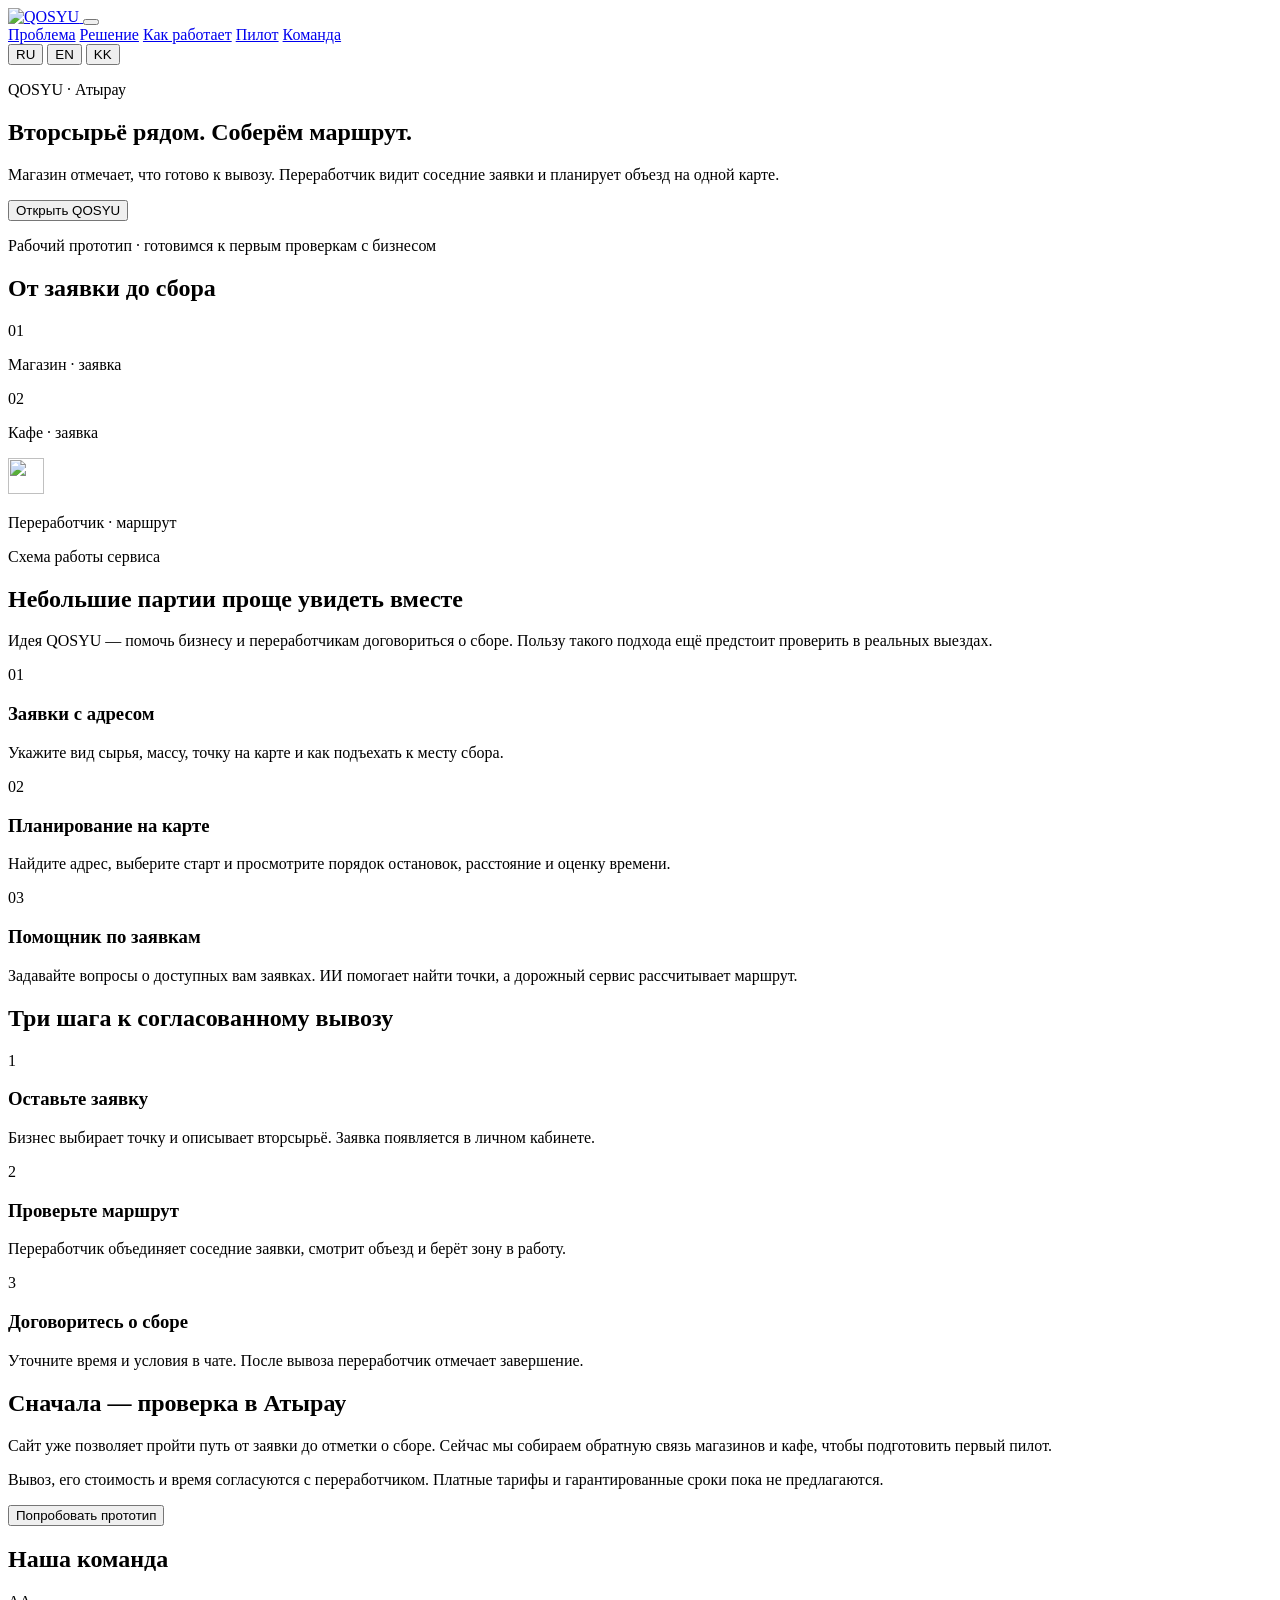
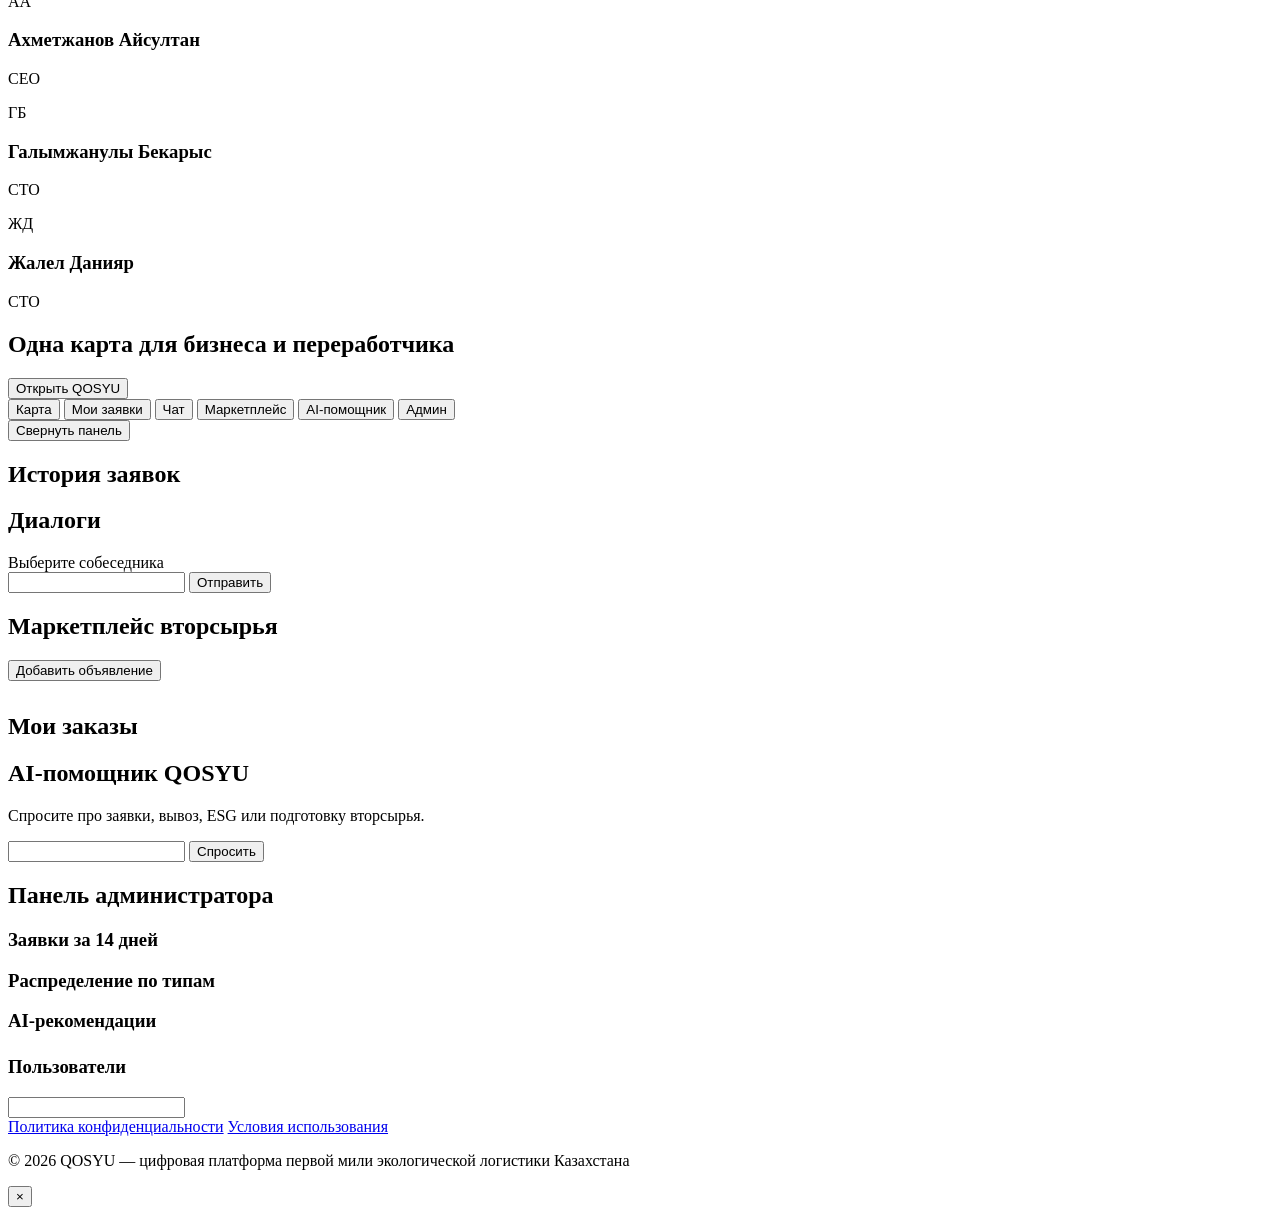
==== app/static/index.html @ f34805b4 "Update QOSYU team roster" ====
<!doctype html>
<html lang="ru">
<head>
  <meta charset="UTF-8" />
  <meta name="viewport" content="width=device-width, initial-scale=1.0" />
  <meta name="description" content="QOSYU — цифровая платформа первой мили экологической логистики. Превращаем разрозненные отходы малого бизнеса в управляемый поток вторсырья." />
  <title>QOSYU — цифровая первая миля переработки в Казахстане</title>
  <link rel="icon" type="image/png" href="/static/brand/qosyu-symbol.png" />
  <link rel="apple-touch-icon" href="/static/brand/qosyu-symbol.png" />
  <link rel="preload" href="/static/fonts/golos-text-variable.woff2" as="font" type="font/woff2" crossorigin />
  <link rel="preload" href="/static/fonts/manrope-variable.woff2" as="font" type="font/woff2" crossorigin />
  <link rel="preconnect" href="https://unpkg.com" />
  <link rel="stylesheet" href="/static/css/app.css?v=20261008-team" />
</head>
<body>

  <!-- ======================= ШАПКА ======================= -->
  <header class="site-header" id="siteHeader">
    <div class="header-inner">
      <a class="brand" href="#top" id="brandLink" aria-label="QOSYU">
        <img class="brand-wordmark" src="/static/brand/qosyu-wordmark.png" alt="QOSYU" width="172" height="57" />
      </a>
      <button class="nav-toggle" id="navToggle" aria-label="Меню" aria-expanded="false">
        <span></span><span></span><span></span>
      </button>
      <nav class="main-nav" id="mainNav">
        <a href="#problem" data-i18n="nav.problem">Проблема</a>
        <a href="#solution" data-i18n="nav.solution">Решение</a>
        <a href="#how" data-i18n="nav.how">Как работает</a>
        <a href="#pricing" data-i18n="nav.pricing">Пилот</a>
        <a href="#team" data-i18n="nav.team">Команда</a>
      </nav>
      <div class="header-right">
        <div class="lang-switch" id="langSwitch">
          <button data-lang="ru">RU</button>
          <button data-lang="en">EN</button>
          <button data-lang="kk">KK</button>
        </div>
        <div class="header-actions" id="headerActions"><!-- js --></div>
      </div>
    </div>
  </header>

  <!-- ======================= ЛЕНДИНГ ======================= -->
  <main id="landingPage" class="landing-refresh">
    <section class="product-hero" id="top">
      <div class="product-intro"><p class="product-eyebrow" data-i18n="public.eyebrow">QOSYU · Атырау</p><h1 data-i18n="public.title">Вторсырьё рядом.
Соберём маршрут.</h1><p class="product-sub" data-i18n="public.sub">Магазин отмечает, что готово к вывозу. Переработчик видит соседние заявки и планирует объезд на одной карте.</p>
        <button class="btn btn-wine" data-action="register" data-i18n="public.cta">Открыть QOSYU</button><p class="product-caption" data-i18n="public.demo">Рабочий прототип · готовимся к первым проверкам с бизнесом</p>
      </div>
      <div class="product-scheme"><h2 data-i18n="public.mapTitle">От заявки до сбора</h2>
        <div class="scheme-track"><div class="scheme-place"><span>01</span><p data-i18n="public.map1">Магазин · заявка</p></div><div class="scheme-place"><span>02</span><p data-i18n="public.map2">Кафе · заявка</p></div><div class="scheme-place scheme-finish"><img class="scheme-symbol" src="/static/brand/qosyu-symbol.png" alt="" width="36" height="36" /><p data-i18n="public.map3">Переработчик · маршрут</p></div></div><p class="product-caption" data-i18n="public.mapNote">Схема работы сервиса</p>
      </div>
    </section>
    <section class="section" id="problem"><h2 class="section-title" data-i18n="public.problemTitle">Небольшие партии проще увидеть вместе</h2><p class="section-sub" data-i18n="public.problemSub">Идея QOSYU — помочь бизнесу и переработчикам договориться о сборе. Пользу такого подхода ещё предстоит проверить в реальных выездах.</p>
      <div class="cards-3" id="solution"><article class="card"><span class="feature-number">01</span><h3 data-i18n="public.feature1">Заявки с адресом</h3><p data-i18n="public.feature1p">Укажите вид сырья, массу, точку на карте и как подъехать к месту сбора.</p></article><article class="card"><span class="feature-number">02</span><h3 data-i18n="public.feature2">Планирование на карте</h3><p data-i18n="public.feature2p">Найдите адрес, выберите старт и просмотрите порядок остановок, расстояние и оценку времени.</p></article><article class="card"><span class="feature-number">03</span><h3 data-i18n="public.feature3">Помощник по заявкам</h3><p data-i18n="public.feature3p">Задавайте вопросы о доступных вам заявках. ИИ помогает найти точки, а дорожный сервис рассчитывает маршрут.</p></article></div>
    </section>
    <section class="section section-blush" id="how"><h2 class="section-title" data-i18n="public.howTitle">Три шага к согласованному вывозу</h2><div class="cards-3"><article class="card"><span class="num-circle">1</span><h3 data-i18n="public.step1">Оставьте заявку</h3><p data-i18n="public.step1p">Бизнес выбирает точку и описывает вторсырьё. Заявка появляется в личном кабинете.</p></article><article class="card"><span class="num-circle">2</span><h3 data-i18n="public.step2">Проверьте маршрут</h3><p data-i18n="public.step2p">Переработчик объединяет соседние заявки, смотрит объезд и берёт зону в работу.</p></article><article class="card"><span class="num-circle">3</span><h3 data-i18n="public.step3">Договоритесь о сборе</h3><p data-i18n="public.step3p">Уточните время и условия в чате. После вывоза переработчик отмечает завершение.</p></article></div></section>
    <section class="section pilot-section" id="pricing"><h2 class="section-title" data-i18n="public.pilotTitle">Сначала — проверка в Атырау</h2><p class="section-sub" data-i18n="public.pilotSub">Сайт уже позволяет пройти путь от заявки до отметки о сборе. Сейчас мы собираем обратную связь магазинов и кафе, чтобы подготовить первый пилот.</p><p class="note-plate" data-i18n="public.pilotNote">Вывоз, его стоимость и время согласуются с переработчиком. Платные тарифы и гарантированные сроки пока не предлагаются.</p><button class="btn btn-wine" data-action="register" data-i18n="public.pilotCta">Попробовать прототип</button></section>
    <section class="section section-blush" id="team">
      <h2 class="section-title" data-i18n="team.title">Наша команда</h2>
      <div class="team-grid">
        <article class="team-card reveal"><span class="avatar">АА</span><h3>Ахметжанов Айсултан</h3><p data-i18n="team.ceo">CEO</p></article>
        <article class="team-card reveal"><span class="avatar">ГБ</span><h3>Галымжанулы Бекарыс</h3><p data-i18n="team.cto">CTO</p></article>
        <article class="team-card reveal"><span class="avatar">ЖД</span><h3>Жалел Данияр</h3><p data-i18n="team.cto">CTO</p></article>
      </div>
    </section>
    <section class="final-band"><h2 data-i18n="public.final">Одна карта для бизнеса и переработчика</h2><button class="btn btn-cream" data-action="register" data-i18n="public.cta">Открыть QOSYU</button></section>
  </main>

  <!-- ======================= ЛИЧНЫЙ КАБИНЕТ ======================= -->
  <main id="cabinetPage" class="hidden">
    <div class="cabinet-tabs" id="cabinetTabs">
      <button class="tab-btn tab-active" data-tab="map" data-i18n="tab.map">Карта</button>
      <button class="tab-btn" data-tab="requests" data-i18n="tab.requests">Мои заявки</button>
      <button class="tab-btn" data-tab="chat">
        <span data-i18n="tab.chat">Чат</span> <span id="chatUnreadBadge" class="badge hidden"></span>
      </button>
      <button class="tab-btn" data-tab="market" data-i18n="tab.market">Маркетплейс</button>
      <button class="tab-btn hidden" data-tab="assistant" id="tabAssistantBtn" data-i18n="tab.assistant">AI-помощник</button>
      <button class="tab-btn hidden" data-tab="admin" id="tabAdminBtn" data-i18n="tab.admin">Админ</button>
    </div>

    <section class="tab-pane" id="pane-map">
      <button id="mapSheetToggle" class="map-sheet-toggle" aria-controls="cabinetActions" aria-expanded="true" data-i18n="map.hidePanel">Свернуть панель</button>
      <aside class="cabinet-side">
        <div id="cabinetUserCard" class="side-card"><!-- js --></div>
        <div id="cabinetActions" class="side-stack"><!-- js --></div>
      </aside>
      <div class="cabinet-map-wrap"><div id="cabinetMap"></div><div id="routePanel" class="route-panel hidden"></div></div>
    </section>

    <section class="tab-pane hidden" id="pane-requests">
      <div class="pane-narrow">
        <h2 class="pane-title" data-i18n="cab.requestsHistory">История заявок</h2>
        <div id="requestsHistoryList" class="side-stack"></div>
      </div>
    </section>

    <section class="tab-pane hidden" id="pane-chat">
      <aside class="cabinet-side">
        <h2 class="pane-title" data-i18n="chat.dialogs">Диалоги</h2>
        <div id="chatPartnersList" class="side-stack"></div>
      </aside>
      <div class="chat-panel">
        <div class="chat-head" id="chatHead" data-i18n="chat.pick">Выберите собеседника</div>
        <div class="chat-messages" id="chatMessages"></div>
        <form class="chat-input-row hidden" id="chatForm">
          <input type="text" id="chatInput" maxlength="2000" data-i18n-ph="chat.placeholder" autocomplete="off" />
          <button type="submit" class="btn btn-wine" data-i18n="chat.send">Отправить</button>
        </form>
      </div>
    </section>

    <section class="tab-pane hidden" id="pane-market">
      <div class="pane-wide">
        <div class="pane-head-row">
          <h2 class="pane-title" data-i18n="market.title">Маркетплейс вторсырья</h2>
          <button class="btn btn-wine" id="addListingBtn" data-i18n="market.add">Добавить объявление</button>
        </div>
        <div id="marketplaceListings" class="market-grid"></div>
        <h2 class="pane-title" style="margin-top:2rem" data-i18n="market.myOrders">Мои заказы</h2>
        <div id="myOrdersList" class="side-stack"></div>
      </div>
    </section>

    <section class="tab-pane hidden" id="pane-assistant">
      <div class="pane-narrow assistant-wrap">
        <h2 class="pane-title" data-i18n="assistant.title">AI-помощник QOSYU</h2>
        <p class="assistant-hint" data-i18n="assistant.hint">Спросите про заявки, вывоз, ESG или подготовку вторсырья.</p>
        <div class="assistant-log" id="assistantLog"></div>
        <form class="assistant-form" id="assistantForm">
          <input type="text" id="assistantInput" maxlength="2000" data-i18n-ph="assistant.placeholder" autocomplete="off" />
          <button type="submit" class="btn btn-wine" data-i18n="assistant.send">Спросить</button>
        </form>
      </div>
    </section>

    <section class="tab-pane hidden" id="pane-admin">
      <div class="pane-wide">
        <h2 class="pane-title" data-i18n="admin.title">Панель администратора</h2>
        <div id="adminStats" class="admin-tiles"></div>
        <div class="admin-charts">
          <div class="admin-chart-card"><h3 data-i18n="admin.requests14d">Заявки за 14 дней</h3><div id="adminChartSeries"></div></div>
          <div class="admin-chart-card"><h3 data-i18n="admin.wasteDist">Распределение по типам</h3><div id="adminChartWaste"></div></div>
        </div>
        <div class="admin-chart-card"><h3 data-i18n="admin.aiRecs">AI-рекомендации</h3><ul id="adminInsights" class="check-list"></ul></div>
        <div class="pane-head-row" style="margin-top:1.5rem">
          <h3 class="pane-title" data-i18n="admin.userList">Пользователи</h3>
          <input type="text" id="adminUserSearch" class="field" style="max-width:280px" data-i18n-ph="admin.search" />
        </div>
        <div id="adminUsersList" class="side-stack"></div>
      </div>
    </section>
  </main>

  <footer class="site-footer" id="mainFooter">
    <div class="footer-links">
      <a href="#" id="privacyLink" data-i18n="footer.privacy">Политика конфиденциальности</a>
      <a href="#" id="termsLink" data-i18n="footer.terms">Условия использования</a>
    </div>
    <p data-i18n="footer.copyright">© 2026 QOSYU — цифровая платформа первой мили экологической логистики Казахстана</p>
  </footer>

  <div class="modal-backdrop hidden" id="modalBackdrop">
    <div class="modal-box" role="dialog" aria-modal="true">
      <div id="modalContent"></div>
      <button class="modal-close" id="modalCloseBtn" aria-label="Close">×</button>
    </div>
  </div>

  <div id="toastRoot" class="toast-root" aria-live="polite"></div>

  <script src="/static/js/i18n.js?v=20261008-brand-fonts"></script>
  <script src="/static/js/app.js?v=20261008-brand-fonts"></script>
</body>
</html>
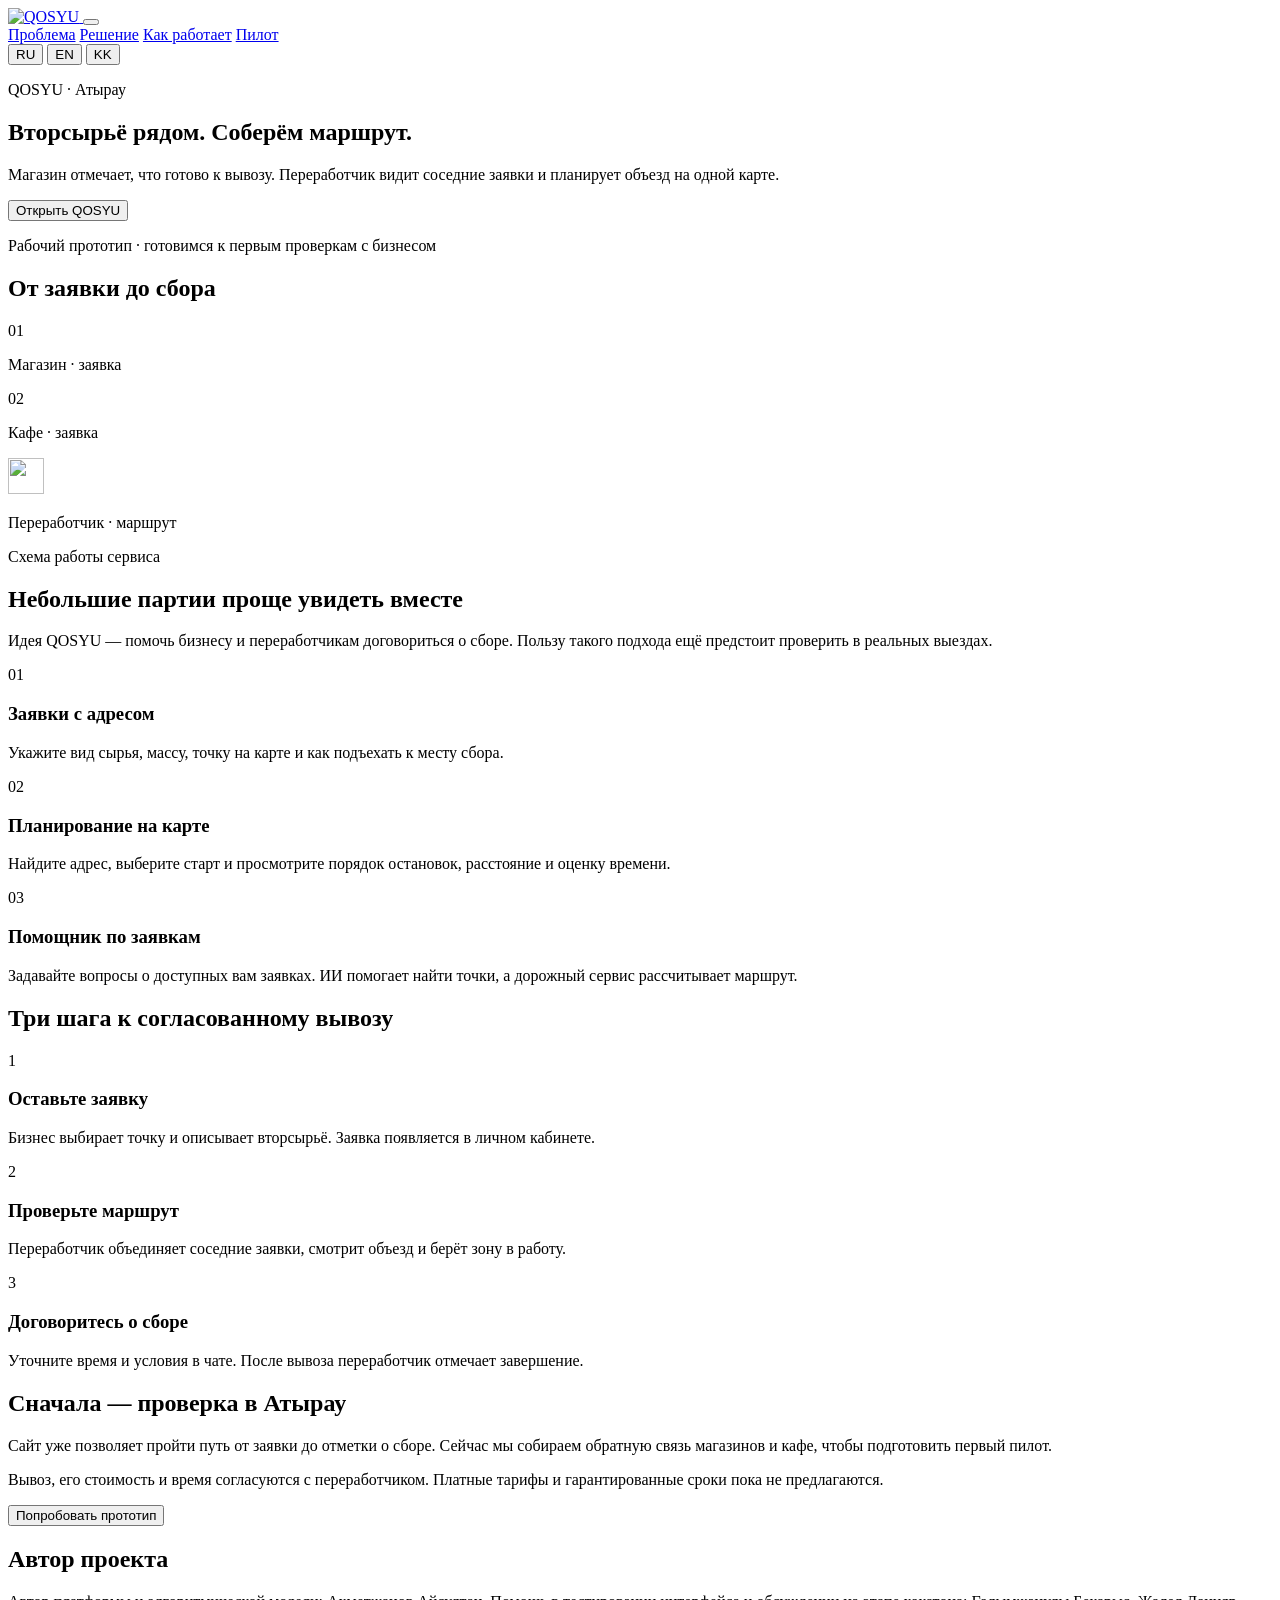
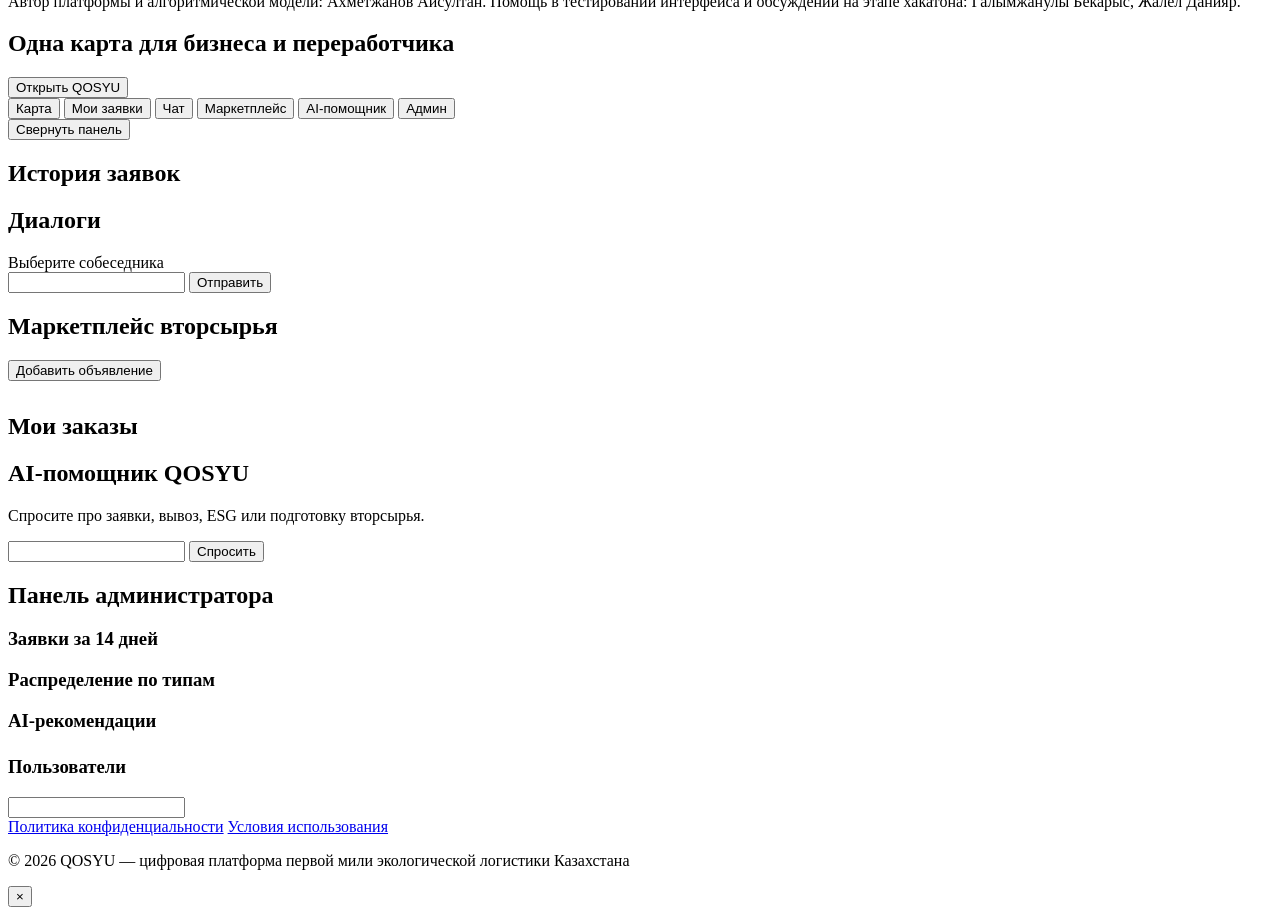
==== commit b653ae06: "Clarify project authorship and expose completed collection history" ====
--- a/app/static/index.html
+++ b/app/static/index.html
@@ -10,7 +10,7 @@
   <link rel="preload" href="/static/fonts/golos-text-variable.woff2" as="font" type="font/woff2" crossorigin />
   <link rel="preload" href="/static/fonts/manrope-variable.woff2" as="font" type="font/woff2" crossorigin />
   <link rel="preconnect" href="https://unpkg.com" />
-  <link rel="stylesheet" href="/static/css/app.css?v=20261008-team" />
+  <link rel="stylesheet" href="/static/css/app.css?v=20261117-defense" />
 </head>
 <body>
 
@@ -28,7 +28,6 @@
         <a href="#solution" data-i18n="nav.solution">Решение</a>
         <a href="#how" data-i18n="nav.how">Как работает</a>
         <a href="#pricing" data-i18n="nav.pricing">Пилот</a>
-        <a href="#team" data-i18n="nav.team">Команда</a>
       </nav>
       <div class="header-right">
         <div class="lang-switch" id="langSwitch">
@@ -57,13 +56,9 @@
     </section>
     <section class="section section-blush" id="how"><h2 class="section-title" data-i18n="public.howTitle">Три шага к согласованному вывозу</h2><div class="cards-3"><article class="card"><span class="num-circle">1</span><h3 data-i18n="public.step1">Оставьте заявку</h3><p data-i18n="public.step1p">Бизнес выбирает точку и описывает вторсырьё. Заявка появляется в личном кабинете.</p></article><article class="card"><span class="num-circle">2</span><h3 data-i18n="public.step2">Проверьте маршрут</h3><p data-i18n="public.step2p">Переработчик объединяет соседние заявки, смотрит объезд и берёт зону в работу.</p></article><article class="card"><span class="num-circle">3</span><h3 data-i18n="public.step3">Договоритесь о сборе</h3><p data-i18n="public.step3p">Уточните время и условия в чате. После вывоза переработчик отмечает завершение.</p></article></div></section>
     <section class="section pilot-section" id="pricing"><h2 class="section-title" data-i18n="public.pilotTitle">Сначала — проверка в Атырау</h2><p class="section-sub" data-i18n="public.pilotSub">Сайт уже позволяет пройти путь от заявки до отметки о сборе. Сейчас мы собираем обратную связь магазинов и кафе, чтобы подготовить первый пилот.</p><p class="note-plate" data-i18n="public.pilotNote">Вывоз, его стоимость и время согласуются с переработчиком. Платные тарифы и гарантированные сроки пока не предлагаются.</p><button class="btn btn-wine" data-action="register" data-i18n="public.pilotCta">Попробовать прототип</button></section>
-    <section class="section section-blush" id="team">
-      <h2 class="section-title" data-i18n="team.title">Наша команда</h2>
-      <div class="team-grid">
-        <article class="team-card reveal"><span class="avatar">АА</span><h3>Ахметжанов Айсултан</h3><p data-i18n="team.ceo">CEO</p></article>
-        <article class="team-card reveal"><span class="avatar">ГБ</span><h3>Галымжанулы Бекарыс</h3><p data-i18n="team.cto">CTO</p></article>
-        <article class="team-card reveal"><span class="avatar">ЖД</span><h3>Жалел Данияр</h3><p data-i18n="team.cto">CTO</p></article>
-      </div>
+    <section class="section section-blush project-author" id="author">
+      <h2 class="section-title" data-i18n="author.title">Автор проекта</h2>
+      <p class="author-credit" data-i18n="author.credit">Автор платформы и алгоритмической модели: Ахметжанов Айсултан. Помощь в тестировании интерфейса и обсуждении на этапе хакатона: Галымжанулы Бекарыс, Жалел Данияр.</p>
     </section>
     <section class="final-band"><h2 data-i18n="public.final">Одна карта для бизнеса и переработчика</h2><button class="btn btn-cream" data-action="register" data-i18n="public.cta">Открыть QOSYU</button></section>
   </main>
@@ -171,7 +166,7 @@
 
   <div id="toastRoot" class="toast-root" aria-live="polite"></div>
 
-  <script src="/static/js/i18n.js?v=20261008-brand-fonts"></script>
-  <script src="/static/js/app.js?v=20261008-brand-fonts"></script>
+  <script src="/static/js/i18n.js?v=20261117-defense"></script>
+  <script src="/static/js/app.js?v=20261117-defense"></script>
 </body>
 </html>
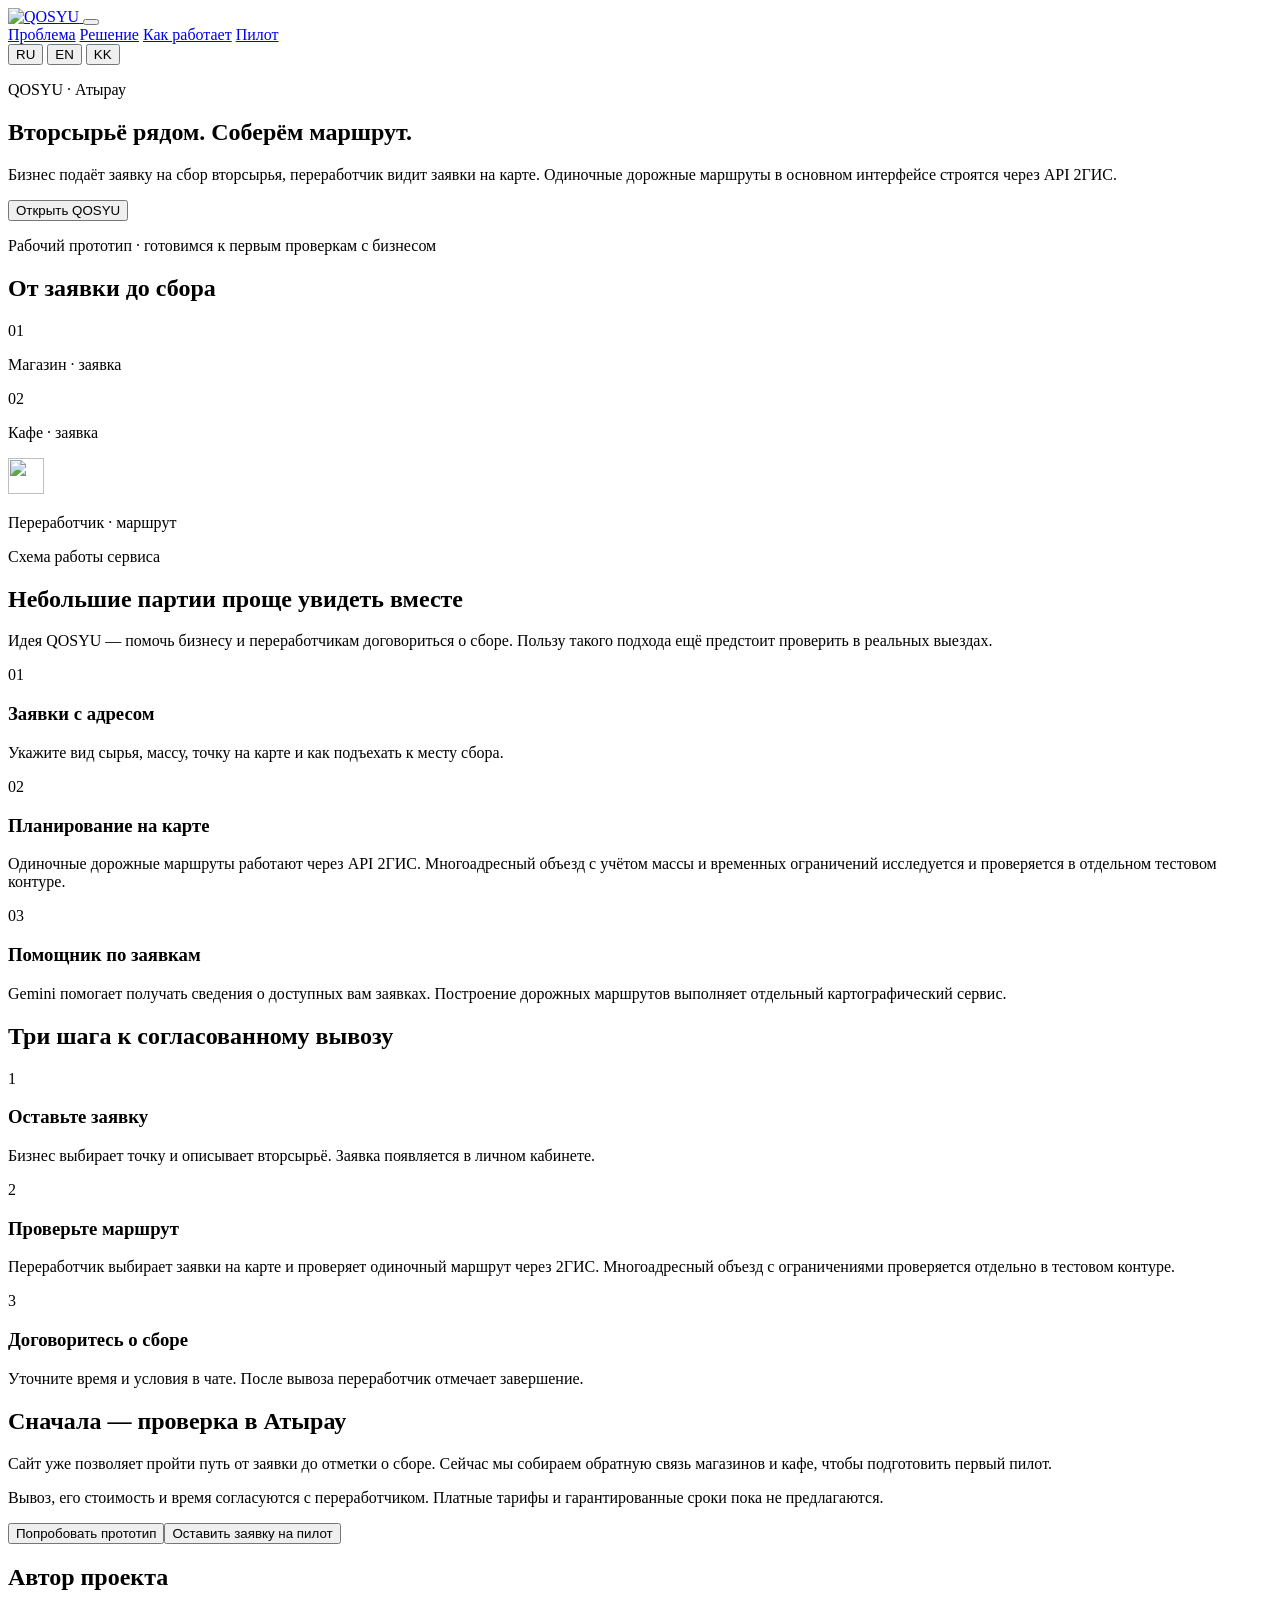
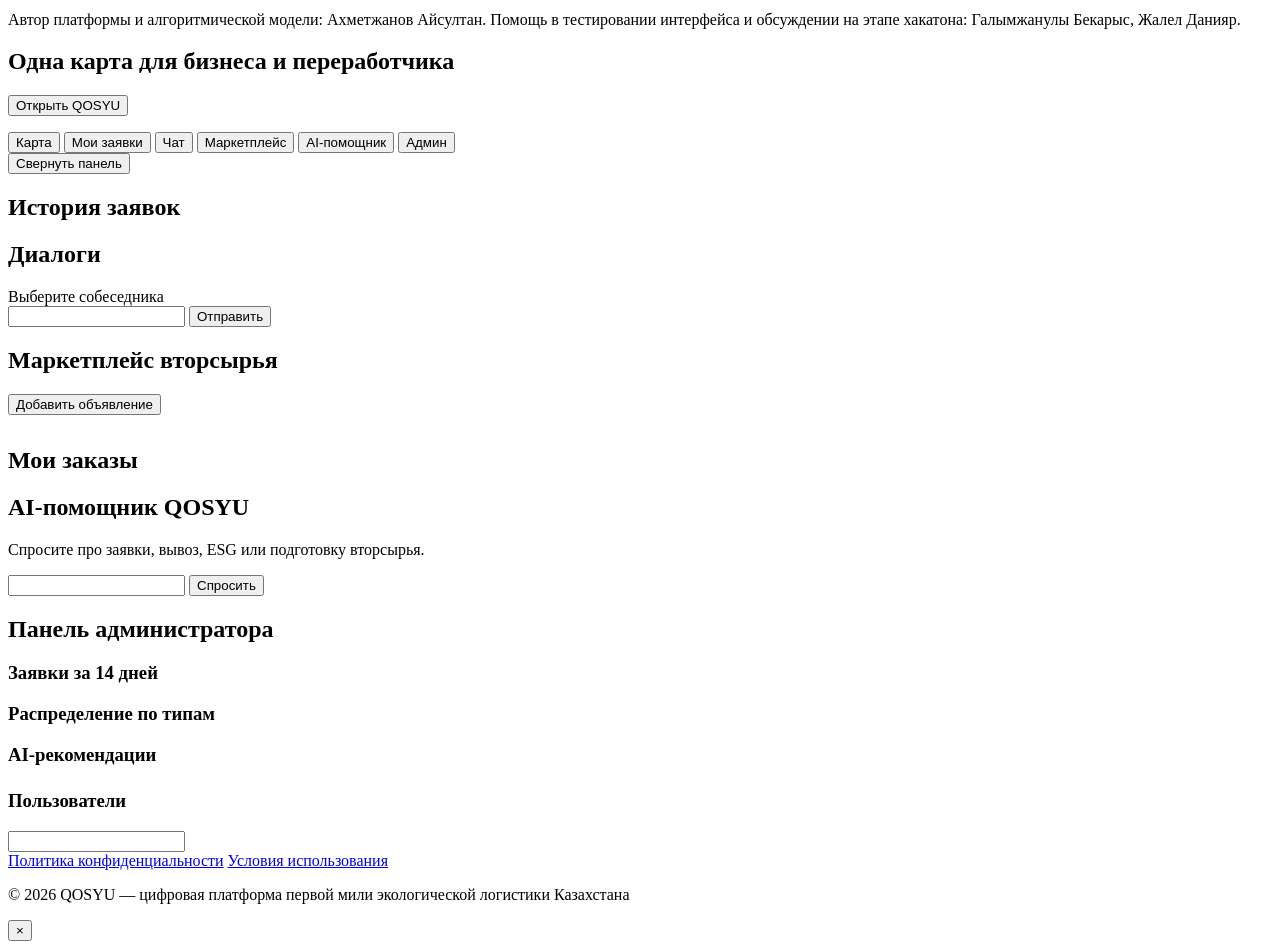
==== commit 69b277f8: "Add QOSYU pilot intake, demo access and public contacts Scope Gemini tools and recycler filters to a" ====
--- a/app/static/index.html
+++ b/app/static/index.html
@@ -3,14 +3,14 @@
 <head>
   <meta charset="UTF-8" />
   <meta name="viewport" content="width=device-width, initial-scale=1.0" />
-  <meta name="description" content="QOSYU — цифровая платформа первой мили экологической логистики. Превращаем разрозненные отходы малого бизнеса в управляемый поток вторсырья." />
-  <title>QOSYU — цифровая первая миля переработки в Казахстане</title>
+  <meta name="description" content="QOSYU — исследовательский прототип сбора вторсырья от МСБ. Одиночные маршруты — API 2ГИС; многоадресная маршрутизация с ограничениями проверяется в тестовом контуре." />
+  <title>QOSYU — исследовательский прототип сбора вторсырья</title>
   <link rel="icon" type="image/png" href="/static/brand/qosyu-symbol.png" />
   <link rel="apple-touch-icon" href="/static/brand/qosyu-symbol.png" />
   <link rel="preload" href="/static/fonts/golos-text-variable.woff2" as="font" type="font/woff2" crossorigin />
   <link rel="preload" href="/static/fonts/manrope-variable.woff2" as="font" type="font/woff2" crossorigin />
   <link rel="preconnect" href="https://unpkg.com" />
-  <link rel="stylesheet" href="/static/css/app.css?v=20261117-defense" />
+  <link rel="stylesheet" href="/static/css/app.css?v=20261118-contacts" />
 </head>
 <body>
 
@@ -44,28 +44,31 @@
   <main id="landingPage" class="landing-refresh">
     <section class="product-hero" id="top">
       <div class="product-intro"><p class="product-eyebrow" data-i18n="public.eyebrow">QOSYU · Атырау</p><h1 data-i18n="public.title">Вторсырьё рядом.
-Соберём маршрут.</h1><p class="product-sub" data-i18n="public.sub">Магазин отмечает, что готово к вывозу. Переработчик видит соседние заявки и планирует объезд на одной карте.</p>
-        <button class="btn btn-wine" data-action="register" data-i18n="public.cta">Открыть QOSYU</button><p class="product-caption" data-i18n="public.demo">Рабочий прототип · готовимся к первым проверкам с бизнесом</p>
+Соберём маршрут.</h1><p class="product-sub" data-i18n="public.sub">Бизнес подаёт заявку на сбор вторсырья, переработчик видит заявки на карте. Одиночные дорожные маршруты в основном интерфейсе строятся через API 2ГИС.</p>
+        <button class="btn btn-wine" data-action="prototype" data-i18n="public.cta">Открыть QOSYU</button><p class="product-caption" data-i18n="public.demo">Рабочий прототип · готовимся к первым проверкам с бизнесом</p>
       </div>
-      <div class="product-scheme"><h2 data-i18n="public.mapTitle">От заявки до сбора</h2>
+      <div class="product-scheme" data-nosnippet><h2 data-i18n="public.mapTitle">От заявки до сбора</h2>
         <div class="scheme-track"><div class="scheme-place"><span>01</span><p data-i18n="public.map1">Магазин · заявка</p></div><div class="scheme-place"><span>02</span><p data-i18n="public.map2">Кафе · заявка</p></div><div class="scheme-place scheme-finish"><img class="scheme-symbol" src="/static/brand/qosyu-symbol.png" alt="" width="36" height="36" /><p data-i18n="public.map3">Переработчик · маршрут</p></div></div><p class="product-caption" data-i18n="public.mapNote">Схема работы сервиса</p>
       </div>
     </section>
     <section class="section" id="problem"><h2 class="section-title" data-i18n="public.problemTitle">Небольшие партии проще увидеть вместе</h2><p class="section-sub" data-i18n="public.problemSub">Идея QOSYU — помочь бизнесу и переработчикам договориться о сборе. Пользу такого подхода ещё предстоит проверить в реальных выездах.</p>
-      <div class="cards-3" id="solution"><article class="card"><span class="feature-number">01</span><h3 data-i18n="public.feature1">Заявки с адресом</h3><p data-i18n="public.feature1p">Укажите вид сырья, массу, точку на карте и как подъехать к месту сбора.</p></article><article class="card"><span class="feature-number">02</span><h3 data-i18n="public.feature2">Планирование на карте</h3><p data-i18n="public.feature2p">Найдите адрес, выберите старт и просмотрите порядок остановок, расстояние и оценку времени.</p></article><article class="card"><span class="feature-number">03</span><h3 data-i18n="public.feature3">Помощник по заявкам</h3><p data-i18n="public.feature3p">Задавайте вопросы о доступных вам заявках. ИИ помогает найти точки, а дорожный сервис рассчитывает маршрут.</p></article></div>
+      <div class="cards-3" id="solution"><article class="card"><span class="feature-number">01</span><h3 data-i18n="public.feature1">Заявки с адресом</h3><p data-i18n="public.feature1p">Укажите вид сырья, массу, точку на карте и как подъехать к месту сбора.</p></article><article class="card"><span class="feature-number">02</span><h3 data-i18n="public.feature2">Планирование на карте</h3><p data-i18n="public.feature2p">Одиночные дорожные маршруты работают через API 2ГИС. Многоадресный объезд с учётом массы и временных ограничений исследуется и проверяется в отдельном тестовом контуре.</p></article><article class="card"><span class="feature-number">03</span><h3 data-i18n="public.feature3">Помощник по заявкам</h3><p data-i18n="public.feature3p">Gemini помогает получать сведения о доступных вам заявках. Построение дорожных маршрутов выполняет отдельный картографический сервис.</p></article></div>
     </section>
-    <section class="section section-blush" id="how"><h2 class="section-title" data-i18n="public.howTitle">Три шага к согласованному вывозу</h2><div class="cards-3"><article class="card"><span class="num-circle">1</span><h3 data-i18n="public.step1">Оставьте заявку</h3><p data-i18n="public.step1p">Бизнес выбирает точку и описывает вторсырьё. Заявка появляется в личном кабинете.</p></article><article class="card"><span class="num-circle">2</span><h3 data-i18n="public.step2">Проверьте маршрут</h3><p data-i18n="public.step2p">Переработчик объединяет соседние заявки, смотрит объезд и берёт зону в работу.</p></article><article class="card"><span class="num-circle">3</span><h3 data-i18n="public.step3">Договоритесь о сборе</h3><p data-i18n="public.step3p">Уточните время и условия в чате. После вывоза переработчик отмечает завершение.</p></article></div></section>
-    <section class="section pilot-section" id="pricing"><h2 class="section-title" data-i18n="public.pilotTitle">Сначала — проверка в Атырау</h2><p class="section-sub" data-i18n="public.pilotSub">Сайт уже позволяет пройти путь от заявки до отметки о сборе. Сейчас мы собираем обратную связь магазинов и кафе, чтобы подготовить первый пилот.</p><p class="note-plate" data-i18n="public.pilotNote">Вывоз, его стоимость и время согласуются с переработчиком. Платные тарифы и гарантированные сроки пока не предлагаются.</p><button class="btn btn-wine" data-action="register" data-i18n="public.pilotCta">Попробовать прототип</button></section>
+    <section class="section section-blush" id="how"><h2 class="section-title" data-i18n="public.howTitle">Три шага к согласованному вывозу</h2><div class="cards-3"><article class="card"><span class="num-circle">1</span><h3 data-i18n="public.step1">Оставьте заявку</h3><p data-i18n="public.step1p">Бизнес выбирает точку и описывает вторсырьё. Заявка появляется в личном кабинете.</p></article><article class="card"><span class="num-circle">2</span><h3 data-i18n="public.step2">Проверьте маршрут</h3><p data-i18n="public.step2p">Переработчик выбирает заявки на карте и проверяет одиночный маршрут через 2ГИС. Многоадресный объезд с ограничениями проверяется отдельно в тестовом контуре.</p></article><article class="card"><span class="num-circle">3</span><h3 data-i18n="public.step3">Договоритесь о сборе</h3><p data-i18n="public.step3p">Уточните время и условия в чате. После вывоза переработчик отмечает завершение.</p></article></div></section>
+    <section class="section pilot-section" id="pricing"><h2 class="section-title" data-i18n="public.pilotTitle">Сначала — проверка в Атырау</h2><p class="section-sub" data-i18n="public.pilotSub">Сайт уже позволяет пройти путь от заявки до отметки о сборе. Сейчас мы собираем обратную связь магазинов и кафе, чтобы подготовить первый пилот.</p><p class="note-plate" data-i18n="public.pilotNote">Вывоз, его стоимость и время согласуются с переработчиком. Платные тарифы и гарантированные сроки пока не предлагаются.</p><div class="pilot-actions"><button class="btn btn-wine" data-action="prototype" data-i18n="public.pilotCta">Попробовать прототип</button><button class="btn btn-outline" data-action="pilot" data-i18n="pilot.title">Оставить заявку на пилот</button></div>
+      <!-- PUBLIC_CONTACTS -->
+    </section>
     <section class="section section-blush project-author" id="author">
       <h2 class="section-title" data-i18n="author.title">Автор проекта</h2>
       <p class="author-credit" data-i18n="author.credit">Автор платформы и алгоритмической модели: Ахметжанов Айсултан. Помощь в тестировании интерфейса и обсуждении на этапе хакатона: Галымжанулы Бекарыс, Жалел Данияр.</p>
     </section>
-    <section class="final-band"><h2 data-i18n="public.final">Одна карта для бизнеса и переработчика</h2><button class="btn btn-cream" data-action="register" data-i18n="public.cta">Открыть QOSYU</button></section>
+    <section class="final-band"><h2 data-i18n="public.final">Одна карта для бизнеса и переработчика</h2><button class="btn btn-cream" data-action="prototype" data-i18n="public.cta">Открыть QOSYU</button></section>
   </main>
 
   <!-- ======================= ЛИЧНЫЙ КАБИНЕТ ======================= -->
   <main id="cabinetPage" class="hidden">
-    <div class="cabinet-tabs" id="cabinetTabs">
+    <p id="demoNotice" class="note-plate hidden" data-i18n="demo.notice"></p>
+    <div class="cabinet-tabs" id="cabinetTabs" data-nosnippet>
       <button class="tab-btn tab-active" data-tab="map" data-i18n="tab.map">Карта</button>
       <button class="tab-btn" data-tab="requests" data-i18n="tab.requests">Мои заявки</button>
       <button class="tab-btn" data-tab="chat">
@@ -76,7 +79,7 @@
       <button class="tab-btn hidden" data-tab="admin" id="tabAdminBtn" data-i18n="tab.admin">Админ</button>
     </div>
 
-    <section class="tab-pane" id="pane-map">
+    <section class="tab-pane" id="pane-map" data-nosnippet>
       <button id="mapSheetToggle" class="map-sheet-toggle" aria-controls="cabinetActions" aria-expanded="true" data-i18n="map.hidePanel">Свернуть панель</button>
       <aside class="cabinet-side">
         <div id="cabinetUserCard" class="side-card"><!-- js --></div>
@@ -85,14 +88,14 @@
       <div class="cabinet-map-wrap"><div id="cabinetMap"></div><div id="routePanel" class="route-panel hidden"></div></div>
     </section>
 
-    <section class="tab-pane hidden" id="pane-requests">
+    <section class="tab-pane hidden" id="pane-requests" data-nosnippet>
       <div class="pane-narrow">
         <h2 class="pane-title" data-i18n="cab.requestsHistory">История заявок</h2>
         <div id="requestsHistoryList" class="side-stack"></div>
       </div>
     </section>
 
-    <section class="tab-pane hidden" id="pane-chat">
+    <section class="tab-pane hidden" id="pane-chat" data-nosnippet>
       <aside class="cabinet-side">
         <h2 class="pane-title" data-i18n="chat.dialogs">Диалоги</h2>
         <div id="chatPartnersList" class="side-stack"></div>
@@ -107,7 +110,7 @@
       </div>
     </section>
 
-    <section class="tab-pane hidden" id="pane-market">
+    <section class="tab-pane hidden" id="pane-market" data-nosnippet>
       <div class="pane-wide">
         <div class="pane-head-row">
           <h2 class="pane-title" data-i18n="market.title">Маркетплейс вторсырья</h2>
@@ -119,7 +122,7 @@
       </div>
     </section>
 
-    <section class="tab-pane hidden" id="pane-assistant">
+    <section class="tab-pane hidden" id="pane-assistant" data-nosnippet>
       <div class="pane-narrow assistant-wrap">
         <h2 class="pane-title" data-i18n="assistant.title">AI-помощник QOSYU</h2>
         <p class="assistant-hint" data-i18n="assistant.hint">Спросите про заявки, вывоз, ESG или подготовку вторсырья.</p>
@@ -131,7 +134,7 @@
       </div>
     </section>
 
-    <section class="tab-pane hidden" id="pane-admin">
+    <section class="tab-pane hidden" id="pane-admin" data-nosnippet>
       <div class="pane-wide">
         <h2 class="pane-title" data-i18n="admin.title">Панель администратора</h2>
         <div id="adminStats" class="admin-tiles"></div>
@@ -150,14 +153,15 @@
   </main>
 
   <footer class="site-footer" id="mainFooter">
+    <!-- PUBLIC_CONTACTS -->
     <div class="footer-links">
-      <a href="#" id="privacyLink" data-i18n="footer.privacy">Политика конфиденциальности</a>
-      <a href="#" id="termsLink" data-i18n="footer.terms">Условия использования</a>
+      <a href="/privacy" id="privacyLink" data-i18n="footer.privacy">Политика конфиденциальности</a>
+      <a href="/terms" id="termsLink" data-i18n="footer.terms">Условия использования</a>
     </div>
     <p data-i18n="footer.copyright">© 2026 QOSYU — цифровая платформа первой мили экологической логистики Казахстана</p>
   </footer>
 
-  <div class="modal-backdrop hidden" id="modalBackdrop">
+  <div class="modal-backdrop hidden" id="modalBackdrop" data-nosnippet>
     <div class="modal-box" role="dialog" aria-modal="true">
       <div id="modalContent"></div>
       <button class="modal-close" id="modalCloseBtn" aria-label="Close">×</button>
@@ -166,7 +170,9 @@
 
   <div id="toastRoot" class="toast-root" aria-live="polite"></div>
 
-  <script src="/static/js/i18n.js?v=20261117-defense"></script>
-  <script src="/static/js/app.js?v=20261117-defense"></script>
+  <script src="/static/js/i18n.js?v=20261118-filters"></script>
+  <script src="/static/js/public.js?v=20261118-contacts"></script>
+  <script src="/static/js/demo.js?v=20261118-filters"></script>
+  <script src="/static/js/app.js?v=20261118-filters"></script>
 </body>
 </html>
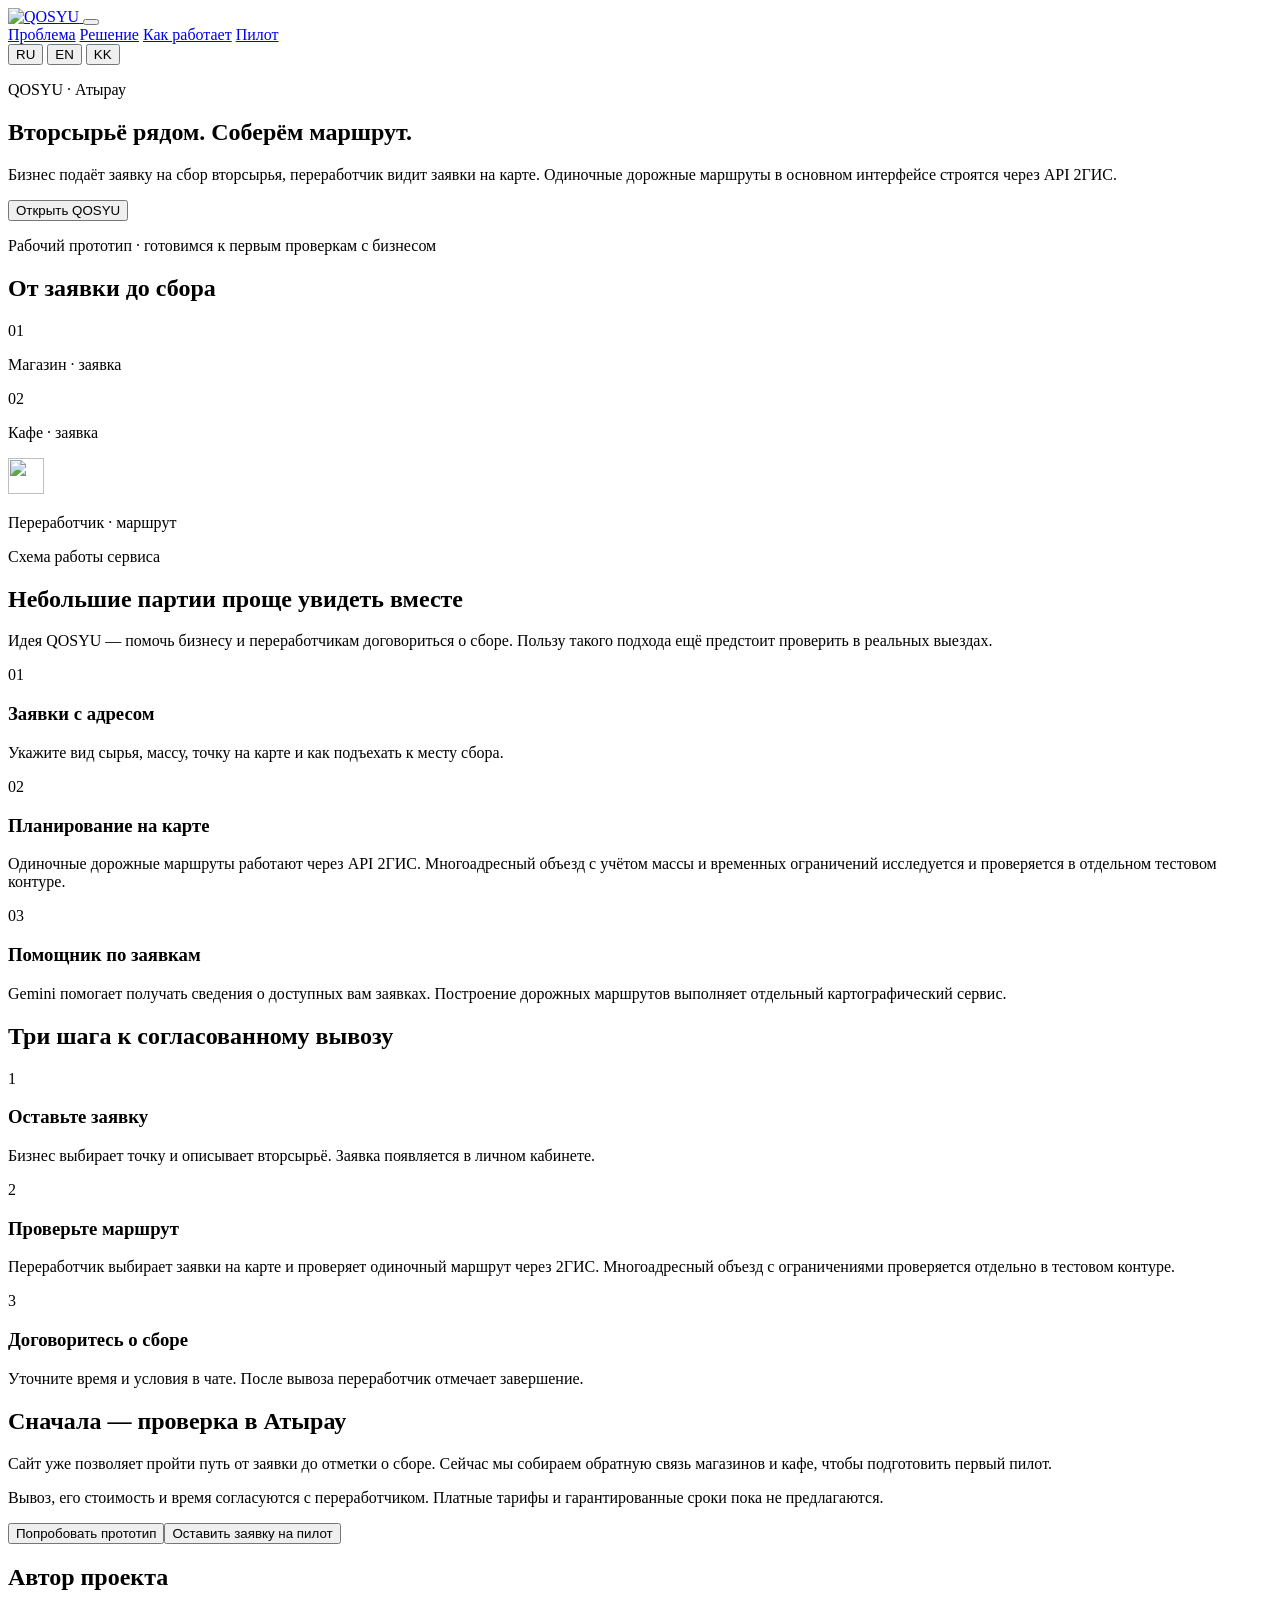
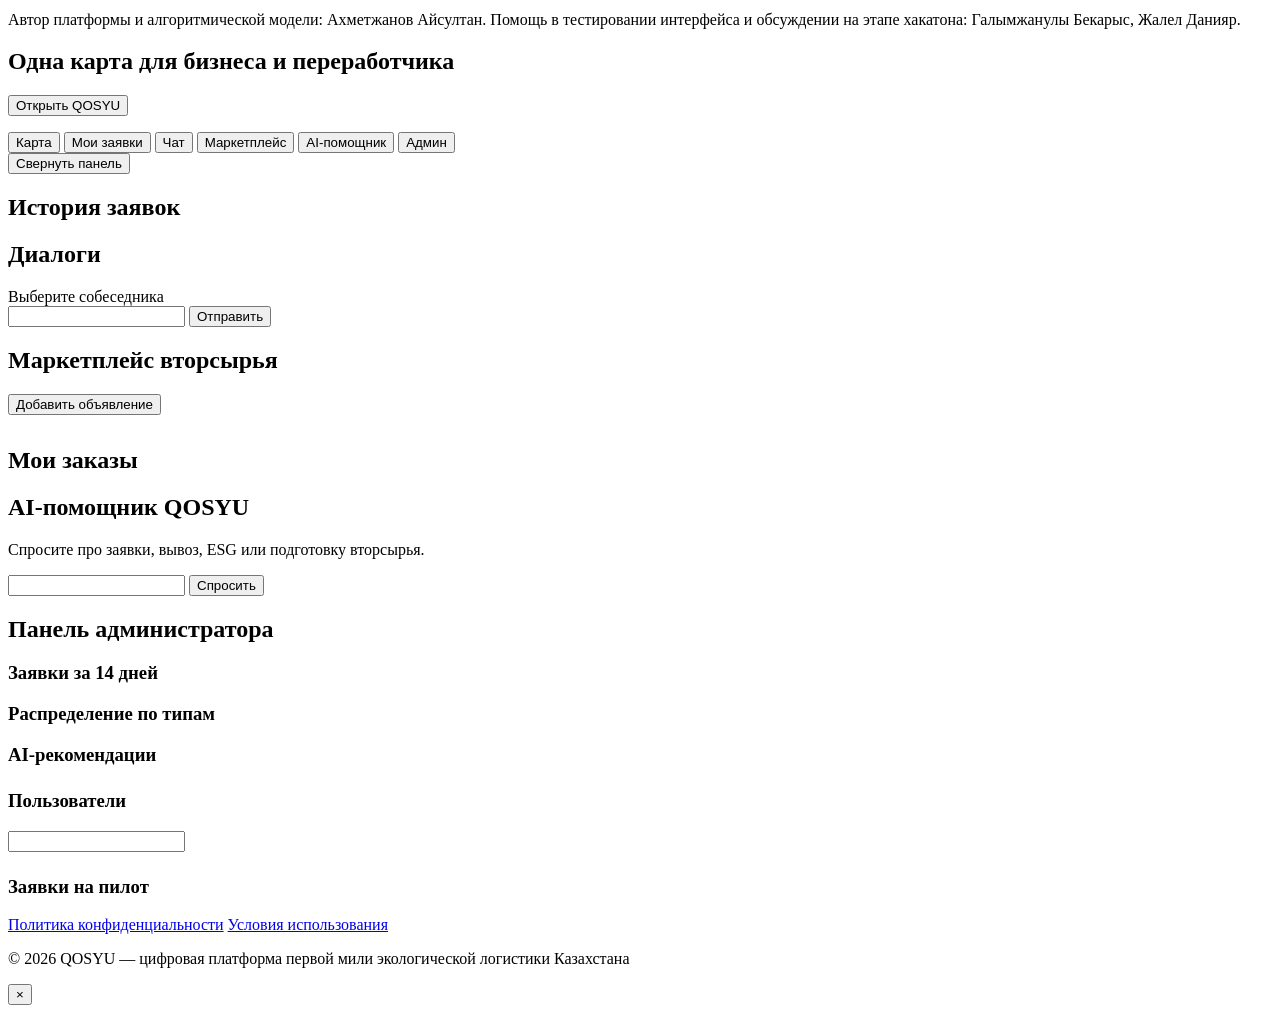
==== commit e48d302d: "Harden auth/WS/body limits, add DB indexes, admin pilot view, tests and CI" ====
--- a/app/static/index.html
+++ b/app/static/index.html
@@ -10,7 +10,7 @@
   <link rel="preload" href="/static/fonts/golos-text-variable.woff2" as="font" type="font/woff2" crossorigin />
   <link rel="preload" href="/static/fonts/manrope-variable.woff2" as="font" type="font/woff2" crossorigin />
   <link rel="preconnect" href="https://unpkg.com" />
-  <link rel="stylesheet" href="/static/css/app.css?v=20261118-contacts" />
+  <link rel="stylesheet" href="/static/css/app.css?v=20261121-clean" />
 </head>
 <body>
 
@@ -148,6 +148,10 @@
           <input type="text" id="adminUserSearch" class="field" style="max-width:280px" data-i18n-ph="admin.search" />
         </div>
         <div id="adminUsersList" class="side-stack"></div>
+        <div class="pane-head-row" style="margin-top:1.5rem">
+          <h3 class="pane-title" data-i18n="admin.pilotApps">Заявки на пилот</h3>
+        </div>
+        <div id="adminPilotList" class="side-stack"></div>
       </div>
     </section>
   </main>
@@ -170,9 +174,9 @@
 
   <div id="toastRoot" class="toast-root" aria-live="polite"></div>
 
-  <script src="/static/js/i18n.js?v=20261118-filters"></script>
-  <script src="/static/js/public.js?v=20261118-contacts"></script>
-  <script src="/static/js/demo.js?v=20261118-filters"></script>
-  <script src="/static/js/app.js?v=20261118-filters"></script>
+  <script src="/static/js/i18n.js?v=20261121-clean"></script>
+  <script src="/static/js/public.js?v=20261121-clean"></script>
+  <script src="/static/js/demo.js?v=20261121-clean"></script>
+  <script src="/static/js/app.js?v=20261121-clean"></script>
 </body>
 </html>
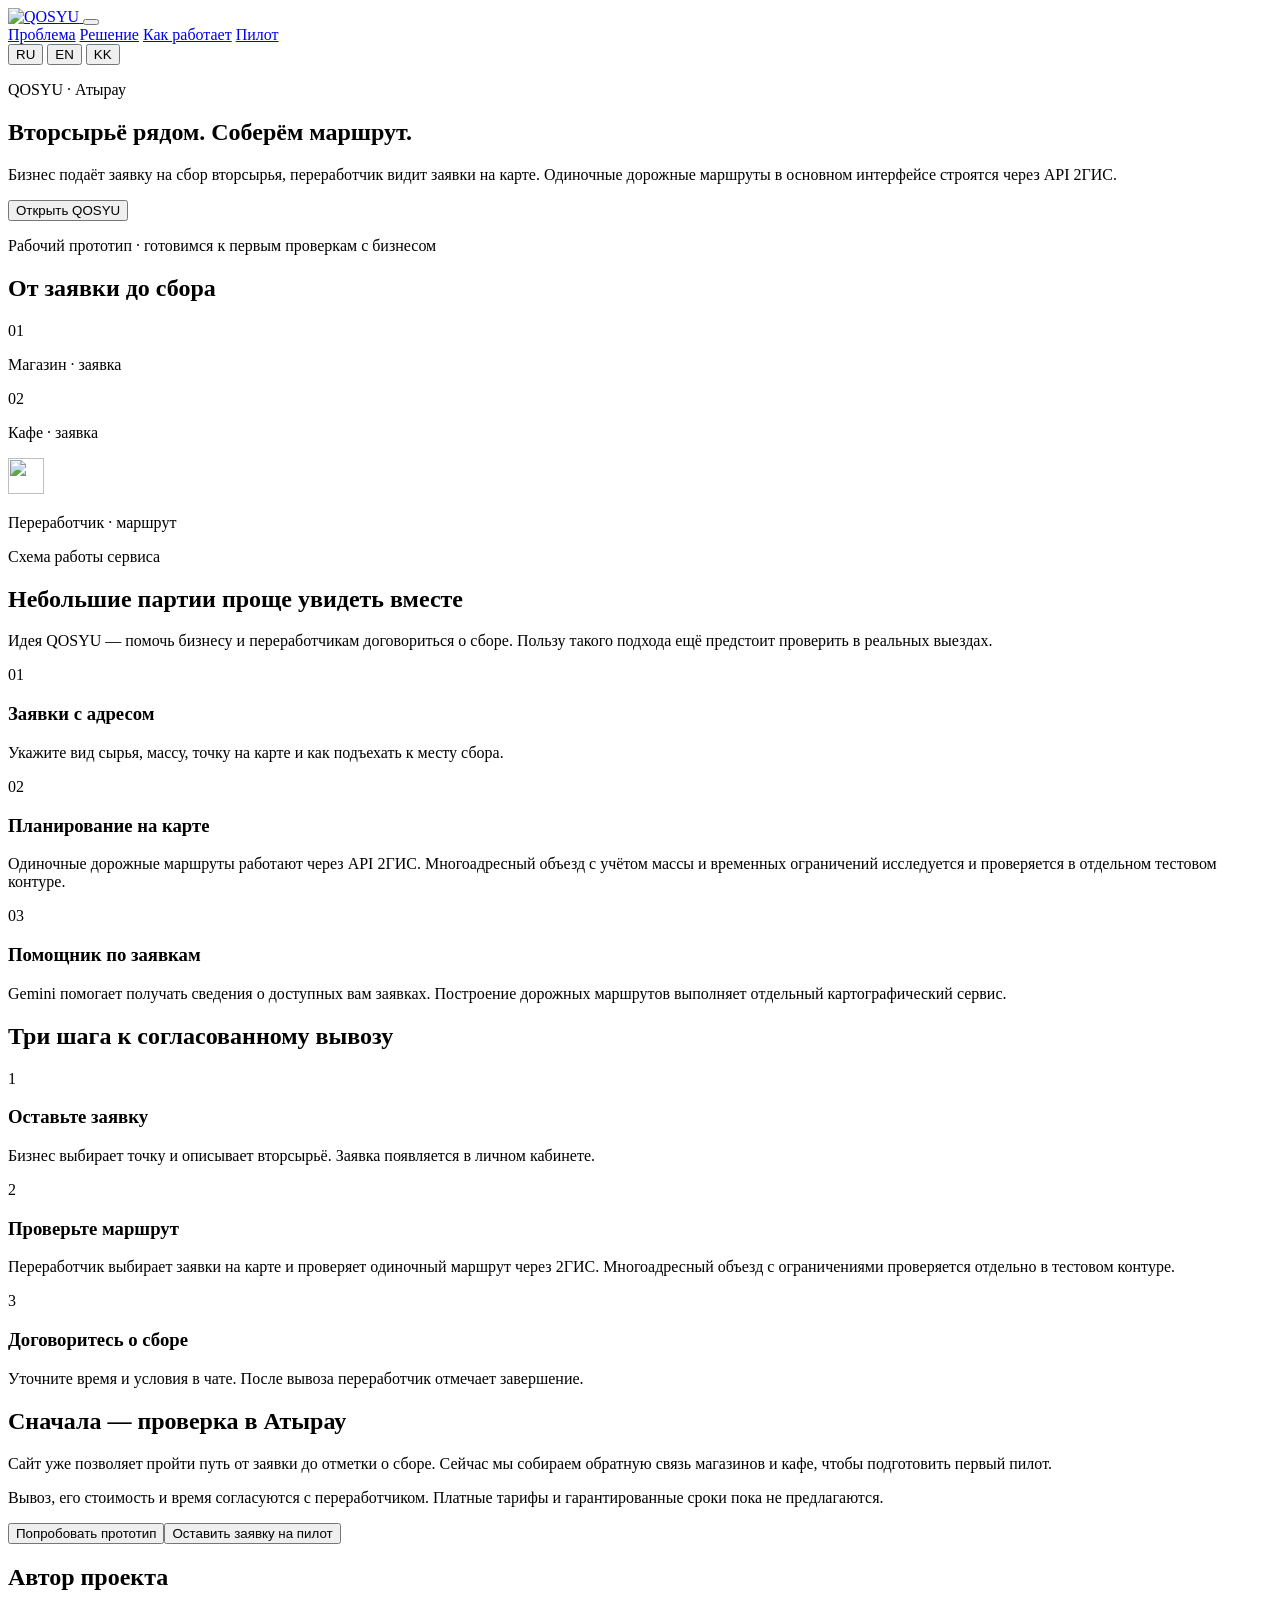
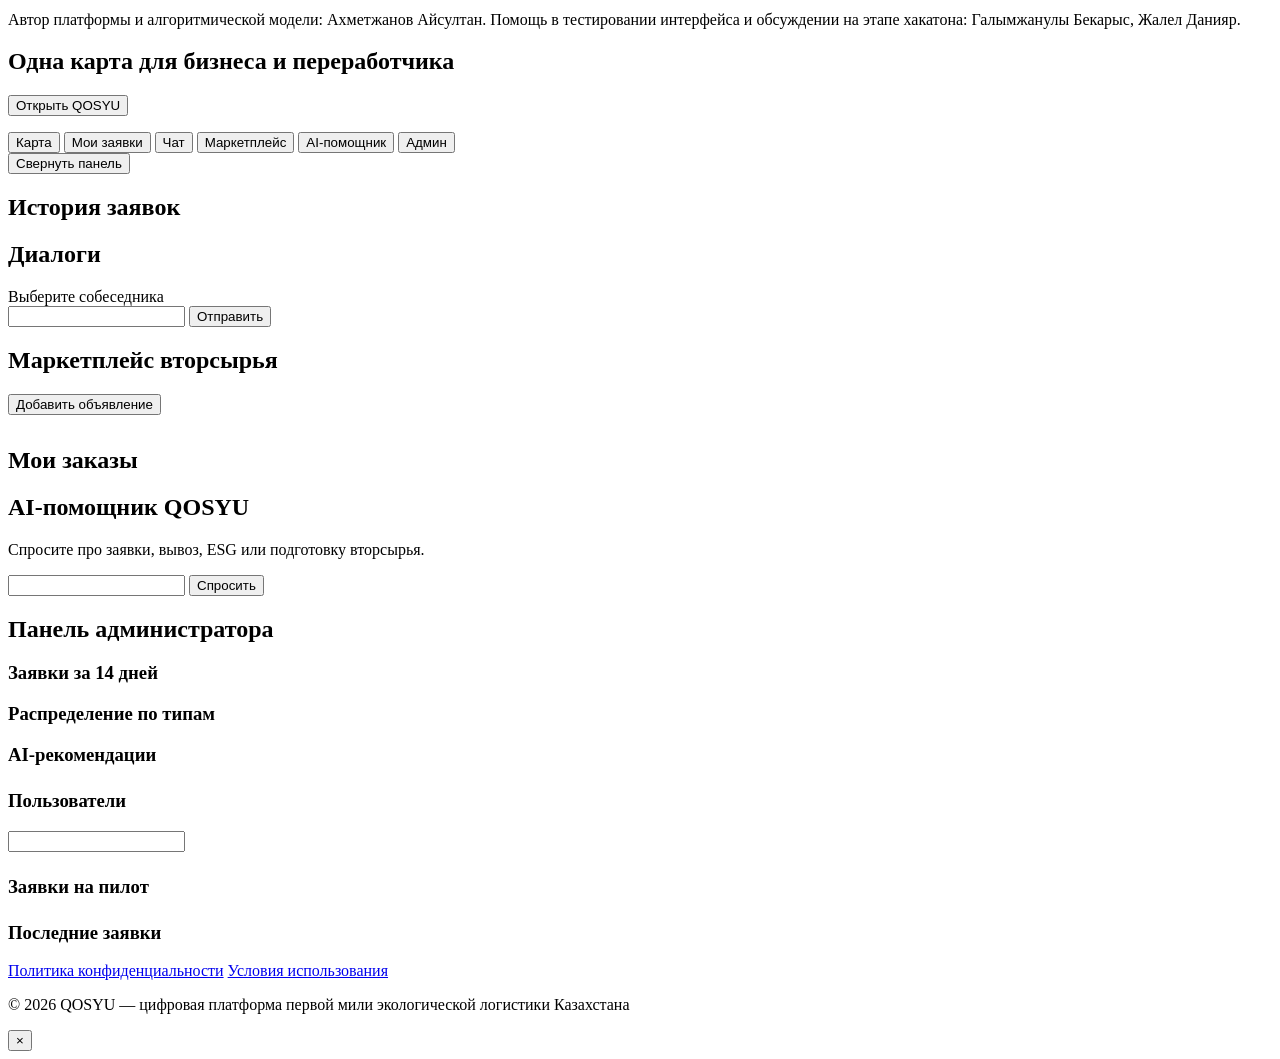
==== commit 669691af: "Polish UX, i18n, password/zone modals, recycler history, WS backoff and SEO routes" ====
--- a/app/static/index.html
+++ b/app/static/index.html
@@ -10,7 +10,7 @@
   <link rel="preload" href="/static/fonts/golos-text-variable.woff2" as="font" type="font/woff2" crossorigin />
   <link rel="preload" href="/static/fonts/manrope-variable.woff2" as="font" type="font/woff2" crossorigin />
   <link rel="preconnect" href="https://unpkg.com" />
-  <link rel="stylesheet" href="/static/css/app.css?v=20261121-clean" />
+  <link rel="stylesheet" href="/static/css/app.css?v=20261121-ready" />
 </head>
 <body>
 
@@ -70,7 +70,7 @@
     <p id="demoNotice" class="note-plate hidden" data-i18n="demo.notice"></p>
     <div class="cabinet-tabs" id="cabinetTabs" data-nosnippet>
       <button class="tab-btn tab-active" data-tab="map" data-i18n="tab.map">Карта</button>
-      <button class="tab-btn" data-tab="requests" data-i18n="tab.requests">Мои заявки</button>
+      <button class="tab-btn" data-tab="requests" id="tabRequestsBtn" data-i18n="tab.requests">Мои заявки</button>
       <button class="tab-btn" data-tab="chat">
         <span data-i18n="tab.chat">Чат</span> <span id="chatUnreadBadge" class="badge hidden"></span>
       </button>
@@ -90,7 +90,7 @@
 
     <section class="tab-pane hidden" id="pane-requests" data-nosnippet>
       <div class="pane-narrow">
-        <h2 class="pane-title" data-i18n="cab.requestsHistory">История заявок</h2>
+        <h2 class="pane-title" id="requestsHistoryTitle" data-i18n="cab.requestsHistory">История заявок</h2>
         <div id="requestsHistoryList" class="side-stack"></div>
       </div>
     </section>
@@ -152,6 +152,10 @@
           <h3 class="pane-title" data-i18n="admin.pilotApps">Заявки на пилот</h3>
         </div>
         <div id="adminPilotList" class="side-stack"></div>
+        <div class="pane-head-row" style="margin-top:1.5rem">
+          <h3 class="pane-title" data-i18n="admin.recentRequests">Последние заявки</h3>
+        </div>
+        <div id="adminRequestsList" class="side-stack"></div>
       </div>
     </section>
   </main>
@@ -174,9 +178,9 @@
 
   <div id="toastRoot" class="toast-root" aria-live="polite"></div>
 
-  <script src="/static/js/i18n.js?v=20261121-clean"></script>
-  <script src="/static/js/public.js?v=20261121-clean"></script>
-  <script src="/static/js/demo.js?v=20261121-clean"></script>
-  <script src="/static/js/app.js?v=20261121-clean"></script>
+  <script src="/static/js/i18n.js?v=20261121-ready"></script>
+  <script src="/static/js/public.js?v=20261121-ready"></script>
+  <script src="/static/js/demo.js?v=20261121-ready"></script>
+  <script src="/static/js/app.js?v=20261121-ready"></script>
 </body>
 </html>
